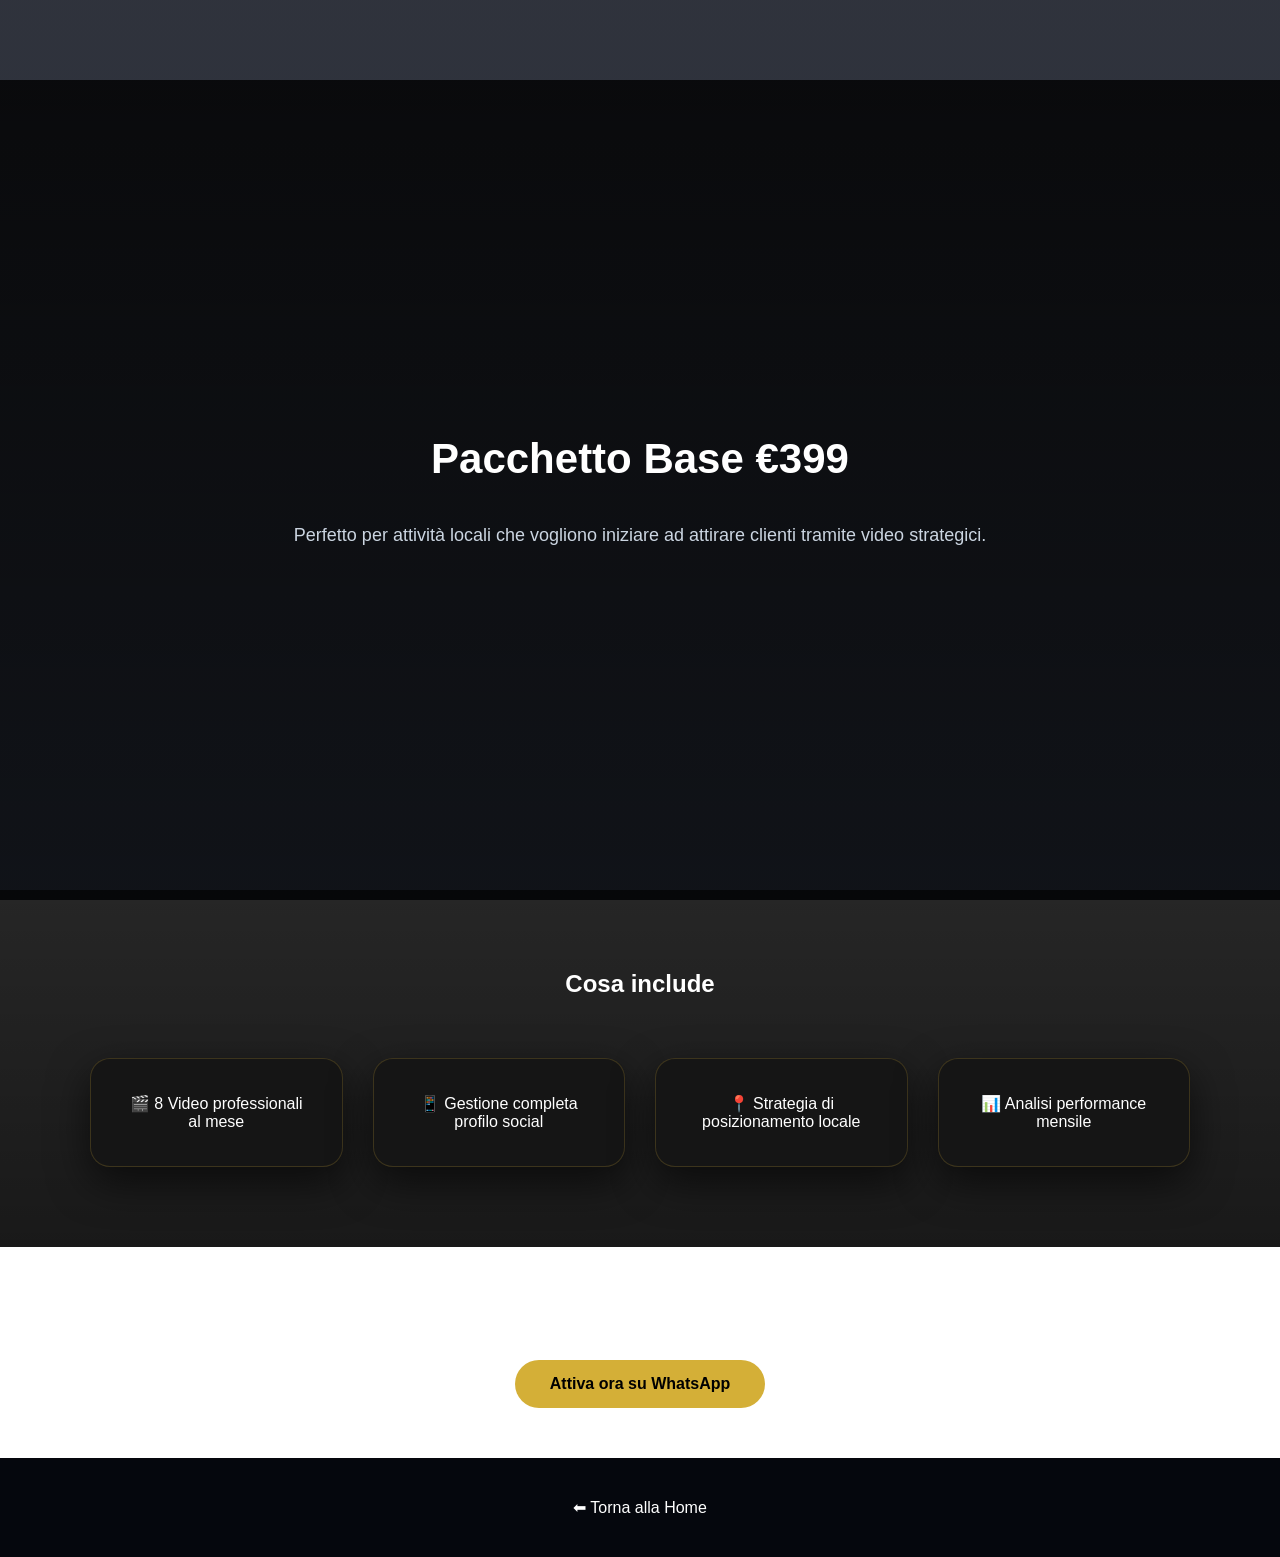
==== elk-studio-pro/base.html @ ca9f73fc "Add files via upload" ====
<!DOCTYPE html>
<html lang="it">
<head>
<meta charset="UTF-8">
<meta name="viewport" content="width=device-width, initial-scale=1.0">
<title>Pac<!DOCTYPE html>
<html lang="it">
<head>
<meta charset="UTF-8">
<meta name="viewport" content="width=device-width, initial-scale=1.0">
<title>Base €399 | Elk-Studio</title>
<link rel="stylesheet" href="style.css">
</head>

<body>

<section class="hero">
    <h1>Pacchetto Base €399</h1>
    <p>Perfetto per attività locali che vogliono iniziare ad attirare clienti tramite video strategici.</p>
</section>

<section class="services">
    <h2>Cosa include</h2>
    <div class="grid">
        <div class="card">🎬 8 Video professionali al mese</div>
        <div class="card">📱 Gestione completa profilo social</div>
        <div class="card">📍 Strategia di posizionamento locale</div>
        <div class="card">📊 Analisi performance mensile</div>
    </div>
</section>

<section class="contact">
    <h2>Vuoi attivare il pacchetto Base?</h2>
    <a href="https://wa.me/393425768672?text=Ciao%20ELK,%20sono%20interessato%20al%20pacchetto%20Base%20€399" class="btn">
        Attiva ora su WhatsApp
    </a>
</section>

<footer>
    <a href="index.html" style="color:white;text-decoration:none;">⬅ Torna alla Home</a>
</footer>
<script src="script.js"></script>
</body>
</html>
---- elk-studio-pro/style.css ----
:root {
  --gold: #d4af37;
  --gold-light: #f1c94a;
  --dark: #0b0f1a;
  --dark-2: #111827;
  --card-bg: rgba(20, 20, 20, 0.85);
}
html {
  scroll-behavior: smooth;
}

* {
  margin: 0;
  padding: 0;
  box-sizing: border-box;
}

body {
  padding-top: 80px;
  font-family: Arial, Helvetica, sans-serif;
  color: white;
  background: 
    linear-gradient(rgba(11,15,26,0.85), rgba(17,24,39,0.9)),
    url("img/background-video.jpg");
  background-size: cover;
  background-position: center;
  background-attachment: fixed;
}

/* HEADER */
.header {
  text-align: center;
  padding: 20px;
}

.logo {
  width: 160px;
}

/* SECTIONS */
section {
  padding: 50px 20px;
  text-align: center;
}


.hero h1 {
  font-size: 42px;
  font-weight: 800;
  max-width: 800px;
  margin: 10px auto 20px auto;
  line-height: 1.2;
}

.hero p {
  margin-top: 20px;
  color: #cbd5e1;
  font-size: 18px;
}

.hero-logo {
  width: 20%;
  max-width: 1000px;
  height: auto;
}

/* BUTTON */
.btn {
  display: inline-block;
  margin-top: 35px;
  padding: 15px 35px;
  background: var(--gold);
  color: black;
  text-decoration: none;
  border-radius: 50px;
  font-weight: bold;
  transition: 0.4s;
}

.btn:hover {
  background: var(--gold-light);
  transform: scale(1.05);
}
.btn:hover {
  background: #d4af37;
}

/* GRID */
.grid {
  margin-top: 60px;
  display: grid;
  gap: 30px;
  grid-template-columns: repeat(auto-fit, minmax(250px, 1fr));
  max-width: 1100px;
  margin-left: auto;
  margin-right: auto;
}

/* CARD + PRICE */
.card,
.price {
  background: var(--card-bg);
  backdrop-filter: blur(15px);
  padding: 35px;
  border-radius: 20px;
  transition: all 0.4s ease;
  text-decoration: none;
  color: white;
  border: 1px solid rgba(212, 175, 55, 0.2);
  box-shadow: 0 15px 40px rgba(0, 0, 0, 0.6);
}

.card:hover,
.price:hover {
  transform: translateY(-12px);
  box-shadow: 0 25px 60px rgba(212, 175, 55, 0.3);
}
.card:hover,
.price:hover {
  transform: translateY(-12px) scale(1.02);
  box-shadow: 0 25px 60px rgba(0, 0, 0, 0.6);
}

.price span {
  display: block;
  margin-top: 12px;
  font-size: 14px;
  color: #9ca3af;
}

/* CONTACT */
.contact form {
  max-width: 500px;
  margin: auto;
  display: flex;
  flex-direction: column;
  gap: 18px;
}

.contact input,
.contact textarea {
  padding: 14px;
  border-radius: 8px;
  border: none;
}

.contact button {
  padding: 15px;
  border-radius: 8px;
  border: none;
  background: #d4af37;
  color: white;
  font-weight: bold;
  cursor: pointer;
  transition: 0.3s;
}

.contact button:hover {
  background: #d4af37;
}

.urgent {
  margin-top: 15px;
  font-size: 14px;
  color: #f87171;
  font-weight: bold;
}

/* LEAD SECTION */
.lead {
  background: linear-gradient(1deg, #d4af3735, #dfc64740);
  padding: 70px 20px;
  border-radius: 20px;
  margin: 10px 10px;
}

.lead h2 {
  font-size: 28px;
  margin-bottom: 20px;
}

.lead p {
  margin-bottom: 25px;
  font-size: 16px;
}

/* FOOTER */
footer {
  padding: 40px;
  text-align: center;
  background: #05070d;
  color: #9ca3af;
}

/* ANIMAZIONI PREMIUM */
.hidden {
  opacity: 0;
  transform: translateY(60px) scale(0.95);
}

.show {
  opacity: 1;
  transform: translateY(0) scale(1);
  transition: all 0.9s cubic-bezier(0.16, 1, 0.3, 1);
}

/* NAVBAR */
.navbar {
  background: rgba(0, 0, 0, 0.9);
  backdrop-filter: blur(15px);
  padding: 22px 60px;
  position: fixed;
  width: 100%;
  top: 0;
  z-index: 1000;
  border-bottom: 1px solid rgba(212, 175, 55, 0.2);
}

.nav-container {
  display: flex;
  justify-content: space-between;
  align-items: center;
}

.brand {
  color: #d4af37;
  font-size: 20px;
  font-weight: 700;
  text-decoration: none;
  letter-spacing: 1px;
}

.nav-menu {
  list-style: none;
  display: flex;
  gap: 35px;
}

.nav-menu a {
  text-decoration: none;
  color: #ccc;
  font-weight: 500;
  transition: 0.3s;
}

.nav-menu a:hover {
  color: #d4af37;
}

.nav-menu .active {
  color: #d4af37;
}
@keyframes subtleZoom {
  0% { background-size: 100%; }
  100% { background-size: 110%; }
}

body {
  animation: subtleZoom 20s ease-in-out infinite alternate;
}
#video {
  background:
    linear-gradient(rgba(0,0,0,0.85), rgba(0,0,0,0.9)),
    url("img/editing-room.jpg");
  background-size: cover;
  background-position: center;
}
.hero {
  position: relative;
  min-height: 90vh;
  display: flex;
  flex-direction: column;
  justify-content: center;
  align-items: center;
  text-align: center;
  color: white;
  background: url("hero.jpg") center/cover no-repeat;
}

.hero::before {
  content: "";
  position: absolute;
  inset: 0;
  background: linear-gradient(
    180deg,
    rgba(0,0,0,0.8),
    rgba(0,0,0,0.6)
  );
}

.hero h1,
.hero p,
.hero .btn {
  position: relative;
  z-index: 2;
}
.services {
  padding: 80px 20px;

  background:
    linear-gradient(rgba(0,0,0,0.85), rgba(0,0,0,0.9)),
    url("img/editing-room.jpg");

  background-size: cover;
  background-position: center;
}

h1 span,
h2 span {
  color: var(--gold);
}
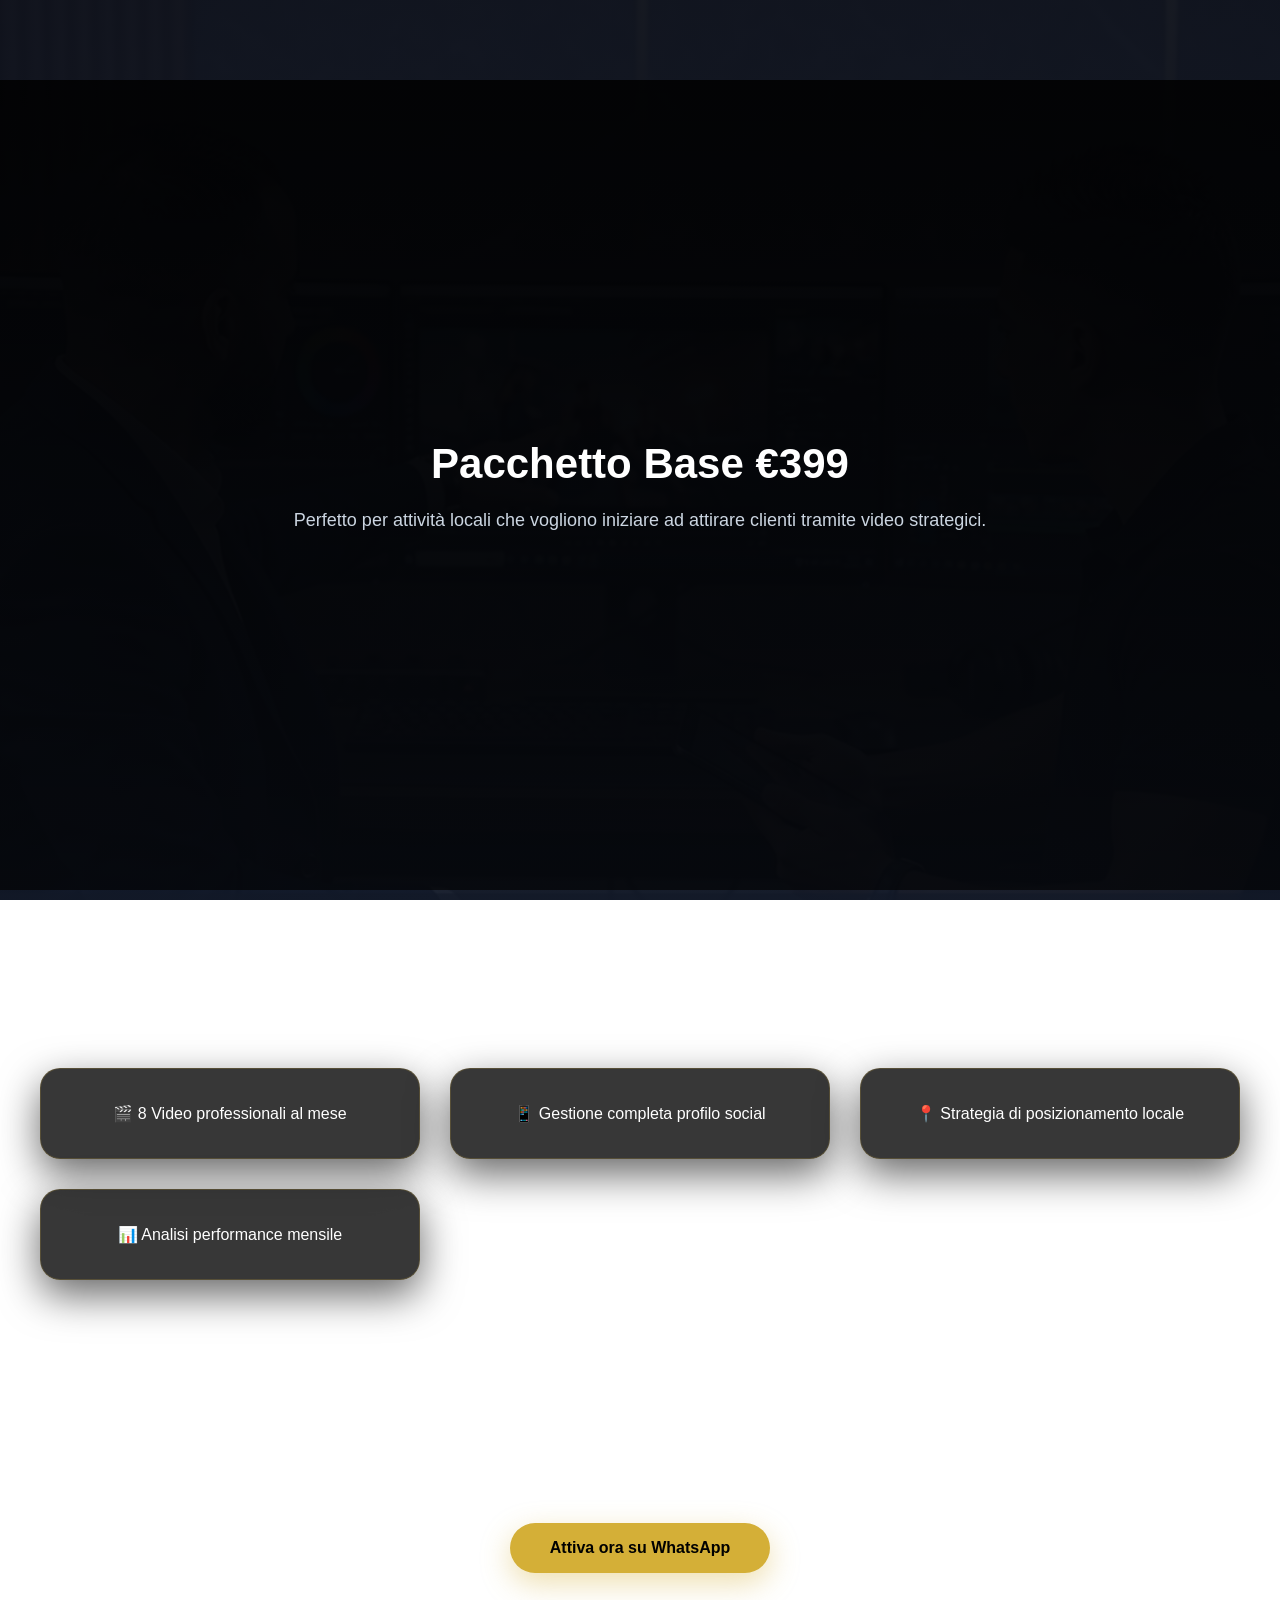
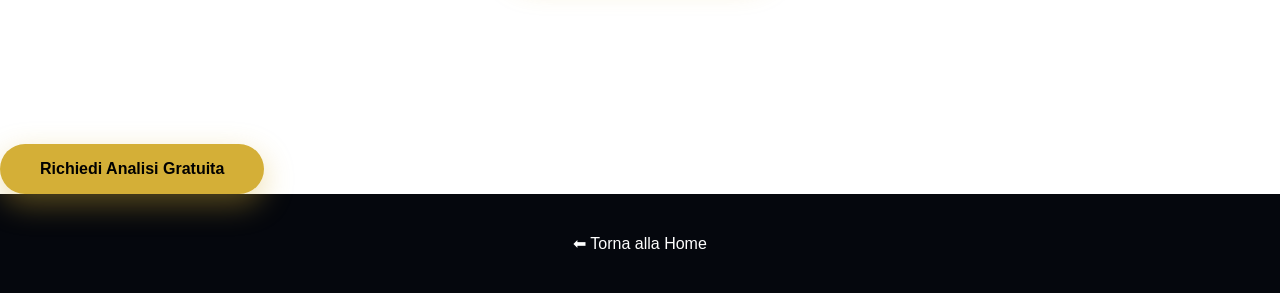
==== commit 61f7720a: "sfondi" ====
--- a/elk-studio-pro/base.html
+++ b/elk-studio-pro/base.html
@@ -3,16 +3,12 @@
 <head>
 <meta charset="UTF-8">
 <meta name="viewport" content="width=device-width, initial-scale=1.0">
-<title>Pac<!DOCTYPE html>
-<html lang="it">
-<head>
-<meta charset="UTF-8">
-<meta name="viewport" content="width=device-width, initial-scale=1.0">
+<meta name="description" content="Video marketing Verona per attività locali. Aumenta clienti con social e video strategici.">
 <title>Base €399 | Elk-Studio</title>
 <link rel="stylesheet" href="style.css">
 </head>
 
-<body>
+<body class="bg-sfondo3">
 
 <section class="hero">
     <h1>Pacchetto Base €399</h1>
@@ -36,6 +32,18 @@
     </a>
 </section>
 
+<h2>Stai perdendo clienti ogni giorno sui social</h2>
+
+<p>
+Se i tuoi contenuti non ti portano clienti, c’è un problema nella strategia.
+Scopri cosa non funziona e come risolverlo.
+</p>
+
+<a href="https://wa.me/393425768672?text=Voglio%20analisi%20gratis"
+class="btn">
+Richiedi Analisi Gratuita
+</a>
+
 <footer>
     <a href="index.html" style="color:white;text-decoration:none;">⬅ Torna alla Home</a>
 </footer>
--- a/elk-studio-pro/style.css
+++ b/elk-studio-pro/style.css
@@ -5,6 +5,7 @@
   --dark-2: #111827;
   --card-bg: rgba(20, 20, 20, 0.85);
 }
+
 html {
   scroll-behavior: smooth;
 }
@@ -19,196 +20,20 @@
   padding-top: 80px;
   font-family: Arial, Helvetica, sans-serif;
   color: white;
-  background: 
-    linear-gradient(rgba(11,15,26,0.85), rgba(17,24,39,0.9)),
+  background:
+    linear-gradient(rgba(11,15,26,0.92), rgba(17,24,39,0.95)),
     url("img/background-video.jpg");
   background-size: cover;
   background-position: center;
   background-attachment: fixed;
 }
 
-/* HEADER */
-.header {
-  text-align: center;
-  padding: 20px;
-}
-
-.logo {
-  width: 160px;
-}
-
-/* SECTIONS */
-section {
-  padding: 50px 20px;
-  text-align: center;
-}
-
-
-.hero h1 {
-  font-size: 42px;
-  font-weight: 800;
-  max-width: 800px;
-  margin: 10px auto 20px auto;
-  line-height: 1.2;
-}
-
-.hero p {
-  margin-top: 20px;
-  color: #cbd5e1;
-  font-size: 18px;
-}
-
-.hero-logo {
-  width: 20%;
-  max-width: 1000px;
-  height: auto;
-}
-
-/* BUTTON */
-.btn {
-  display: inline-block;
-  margin-top: 35px;
-  padding: 15px 35px;
-  background: var(--gold);
-  color: black;
-  text-decoration: none;
-  border-radius: 50px;
-  font-weight: bold;
-  transition: 0.4s;
-}
-
-.btn:hover {
-  background: var(--gold-light);
-  transform: scale(1.05);
-}
-.btn:hover {
-  background: #d4af37;
-}
-
-/* GRID */
-.grid {
-  margin-top: 60px;
-  display: grid;
-  gap: 30px;
-  grid-template-columns: repeat(auto-fit, minmax(250px, 1fr));
-  max-width: 1100px;
-  margin-left: auto;
-  margin-right: auto;
-}
-
-/* CARD + PRICE */
-.card,
-.price {
-  background: var(--card-bg);
+/* ================= NAVBAR ================= */
+
+.navbar {
+  background: rgba(0, 0, 0, 0.95);
   backdrop-filter: blur(15px);
-  padding: 35px;
-  border-radius: 20px;
-  transition: all 0.4s ease;
-  text-decoration: none;
-  color: white;
-  border: 1px solid rgba(212, 175, 55, 0.2);
-  box-shadow: 0 15px 40px rgba(0, 0, 0, 0.6);
-}
-
-.card:hover,
-.price:hover {
-  transform: translateY(-12px);
-  box-shadow: 0 25px 60px rgba(212, 175, 55, 0.3);
-}
-.card:hover,
-.price:hover {
-  transform: translateY(-12px) scale(1.02);
-  box-shadow: 0 25px 60px rgba(0, 0, 0, 0.6);
-}
-
-.price span {
-  display: block;
-  margin-top: 12px;
-  font-size: 14px;
-  color: #9ca3af;
-}
-
-/* CONTACT */
-.contact form {
-  max-width: 500px;
-  margin: auto;
-  display: flex;
-  flex-direction: column;
-  gap: 18px;
-}
-
-.contact input,
-.contact textarea {
-  padding: 14px;
-  border-radius: 8px;
-  border: none;
-}
-
-.contact button {
-  padding: 15px;
-  border-radius: 8px;
-  border: none;
-  background: #d4af37;
-  color: white;
-  font-weight: bold;
-  cursor: pointer;
-  transition: 0.3s;
-}
-
-.contact button:hover {
-  background: #d4af37;
-}
-
-.urgent {
-  margin-top: 15px;
-  font-size: 14px;
-  color: #f87171;
-  font-weight: bold;
-}
-
-/* LEAD SECTION */
-.lead {
-  background: linear-gradient(1deg, #d4af3735, #dfc64740);
-  padding: 70px 20px;
-  border-radius: 20px;
-  margin: 10px 10px;
-}
-
-.lead h2 {
-  font-size: 28px;
-  margin-bottom: 20px;
-}
-
-.lead p {
-  margin-bottom: 25px;
-  font-size: 16px;
-}
-
-/* FOOTER */
-footer {
-  padding: 40px;
-  text-align: center;
-  background: #05070d;
-  color: #9ca3af;
-}
-
-/* ANIMAZIONI PREMIUM */
-.hidden {
-  opacity: 0;
-  transform: translateY(60px) scale(0.95);
-}
-
-.show {
-  opacity: 1;
-  transform: translateY(0) scale(1);
-  transition: all 0.9s cubic-bezier(0.16, 1, 0.3, 1);
-}
-
-/* NAVBAR */
-.navbar {
-  background: rgba(0, 0, 0, 0.9);
-  backdrop-filter: blur(15px);
-  padding: 22px 60px;
+  padding: 18px 40px;
   position: fixed;
   width: 100%;
   top: 0;
@@ -223,7 +48,7 @@
 }
 
 .brand {
-  color: #d4af37;
+  color: var(--gold);
   font-size: 20px;
   font-weight: 700;
   text-decoration: none;
@@ -233,7 +58,7 @@
 .nav-menu {
   list-style: none;
   display: flex;
-  gap: 35px;
+  gap: 30px;
 }
 
 .nav-menu a {
@@ -241,30 +66,16 @@
   color: #ccc;
   font-weight: 500;
   transition: 0.3s;
-}
-
-.nav-menu a:hover {
-  color: #d4af37;
-}
-
+  font-size: 15px;
+}
+
+.nav-menu a:hover,
 .nav-menu .active {
-  color: #d4af37;
-}
-@keyframes subtleZoom {
-  0% { background-size: 100%; }
-  100% { background-size: 110%; }
-}
-
-body {
-  animation: subtleZoom 20s ease-in-out infinite alternate;
-}
-#video {
-  background:
-    linear-gradient(rgba(0,0,0,0.85), rgba(0,0,0,0.9)),
-    url("img/editing-room.jpg");
-  background-size: cover;
-  background-position: center;
-}
+  color: var(--gold);
+}
+
+/* ================= HERO ================= */
+
 .hero {
   position: relative;
   min-height: 90vh;
@@ -273,7 +84,7 @@
   justify-content: center;
   align-items: center;
   text-align: center;
-  color: white;
+  padding: 0 20px;
   background: url("hero.jpg") center/cover no-repeat;
 }
 
@@ -283,29 +94,313 @@
   inset: 0;
   background: linear-gradient(
     180deg,
-    rgba(0,0,0,0.8),
-    rgba(0,0,0,0.6)
+    rgba(0,0,0,0.85),
+    rgba(0,0,0,0.65)
   );
 }
 
 .hero h1,
 .hero p,
-.hero .btn {
+.hero .btn,
+.hero-logo-container {
   position: relative;
   z-index: 2;
 }
-.services {
-  padding: 80px 20px;
-
-  background:
-    linear-gradient(rgba(0,0,0,0.85), rgba(0,0,0,0.9)),
-    url("img/editing-room.jpg");
-
-  background-size: cover;
-  background-position: center;
+
+.hero h1 {
+  font-size: 42px;
+  font-weight: 800;
+  max-width: 800px;
+  margin-bottom: 20px;
+  line-height: 1.2;
+}
+
+.hero p {
+  font-size: 18px;
+  color: #cbd5e1;
+  max-width: 700px;
+}
+
+.hero-logo {
+  width: 180px;
+  margin-bottom: 30px;
+}
+
+/* ================= BUTTON ================= */
+
+.btn {
+  display: inline-block;
+  margin-top: 35px;
+  padding: 16px 40px;
+  background: var(--gold);
+  color: black;
+  text-decoration: none;
+  border-radius: 50px;
+  font-weight: bold;
+  transition: 0.4s;
+  box-shadow: 0 10px 30px rgba(212,175,55,0.4);
+}
+
+.btn:hover {
+  background: var(--gold-light);
+  transform: scale(1.05);
+}
+
+/* ================= SECTIONS ================= */
+
+section {
+  padding: 90px 20px;
+  text-align: center;
 }
 
 h1 span,
 h2 span {
   color: var(--gold);
+}
+
+/* ================= GRID ================= */
+
+.grid {
+  margin-top: 60px;
+  display: grid;
+  gap: 30px;
+  grid-template-columns: repeat(auto-fit, minmax(280px, 1fr));
+  max-width: 1200px;
+  margin-left: auto;
+  margin-right: auto;
+}
+
+/* ================= CARD ================= */
+
+.card,
+.price {
+  background: var(--card-bg);
+  backdrop-filter: blur(18px);
+  padding: 35px;
+  border-radius: 20px;
+  transition: all 0.4s ease;
+  text-decoration: none;
+  color: white;
+  border: 1px solid rgba(212, 175, 55, 0.2);
+  box-shadow: 0 15px 40px rgba(0, 0, 0, 0.6);
+}
+
+.card:hover,
+.price:hover {
+  transform: translateY(-10px) scale(1.02);
+  box-shadow: 0 25px 60px rgba(212, 175, 55, 0.3);
+}
+
+.price span {
+  display: block;
+  margin-top: 12px;
+  font-size: 14px;
+  color: #9ca3af;
+}
+
+/* ================= CONTACT ================= */
+
+.contact form {
+  max-width: 500px;
+  margin: auto;
+  display: flex;
+  flex-direction: column;
+  gap: 18px;
+}
+
+.contact input,
+.contact textarea {
+  padding: 14px;
+  border-radius: 8px;
+  border: none;
+  font-size: 15px;
+}
+
+.contact button {
+  padding: 15px;
+  border-radius: 8px;
+  border: none;
+  background: var(--gold);
+  color: black;
+  font-weight: bold;
+  cursor: pointer;
+  transition: 0.3s;
+}
+
+.contact button:hover {
+  background: var(--gold-light);
+}
+
+.urgent {
+  margin-top: 15px;
+  font-size: 14px;
+  color: #f87171;
+  font-weight: bold;
+}
+
+/* ================= LEAD ================= */
+
+.lead {
+  background: linear-gradient(1deg, #d4af3735, #dfc64740);
+  padding: 70px 20px;
+  border-radius: 20px;
+  margin: 40px 10px;
+}
+
+.lead h2 {
+  font-size: 28px;
+  margin-bottom: 20px;
+}
+
+.lead p {
+  margin-bottom: 25px;
+  font-size: 16px;
+}
+
+/* ================= FOOTER ================= */
+
+footer {
+  padding: 40px;
+  text-align: center;
+  background: #05070d;
+  color: #9ca3af;
+}
+
+/* ================= UTILITIES & ANIMATIONS ================= */
+
+.hidden {
+  opacity: 0;
+  transform: translateY(40px);
+}
+
+.show {
+  opacity: 1;
+  transform: translateY(0);
+  transition: all 0.8s ease;
+}
+
+.fixed-cta {
+  display: none;
+}
+
+/* HAMBURGER */
+.hamburger {
+  display: none;
+  font-size: 28px;
+  color: var(--gold);
+  cursor: pointer;
+}
+
+/* ================= MOBILE ================= */
+
+@media (max-width: 768px) {
+
+  body {
+    background-attachment: scroll;
+  }
+
+  .navbar {
+    padding: 15px 20px;
+  }
+
+  .nav-menu {
+    position: absolute;
+    top: 70px;
+    right: 0;
+    background: #000;
+    width: 100%;
+    flex-direction: column;
+    align-items: center;
+    gap: 20px;
+    padding: 30px 0;
+    display: none;
+  }
+
+  .nav-menu.active {
+    display: flex;
+  }
+
+  .hamburger {
+    display: block;
+  }
+
+  .hero {
+    min-height: 85vh;
+  }
+
+  .hero h1 {
+    font-size: 28px;
+  }
+
+  .hero p {
+    font-size: 15px;
+  }
+
+  .hero-logo {
+    width: 140px;
+  }
+
+  section {
+    padding: 60px 15px;
+  }
+
+  .grid {
+    grid-template-columns: 1fr;
+  }
+
+  .card,
+  .price {
+    padding: 25px;
+  }
+
+  .btn {
+    width: 100%;
+    text-align: center;
+  }
+
+  .fixed-cta {
+    display: block;
+    position: fixed;
+    bottom: 15px;
+    left: 15px;
+    right: 15px;
+    z-index: 999;
+  }
+}
+/* ================= SFONDI PERSONALIZZATI ================= */
+
+.bg-sfondo1 {
+  background: 
+    linear-gradient(rgba(11,15,26,0.92), rgba(17,24,39,0.95)), 
+    url("sfondo1.png");
+  background-size: cover;
+  background-position: center;
+  background-attachment: fixed;
+}
+
+.bg-sfondo2 {
+  background: 
+    linear-gradient(rgba(11,15,26,0.92), rgba(17,24,39,0.95)), 
+    url("sfondo2.png");
+  background-size: cover;
+  background-position: center;
+  background-attachment: fixed;
+}
+
+.bg-sfondo3 {
+  background: 
+    linear-gradient(rgba(11,15,26,0.92), rgba(17,24,39,0.95)), 
+    url("sfondo3.png");
+  background-size: cover;
+  background-position: center;
+  background-attachment: fixed;
+}
+
+.bg-sfondo4 {
+  background: 
+    linear-gradient(rgba(11,15,26,0.92), rgba(17,24,39,0.95)), 
+    url("sfondo4.png");
+  background-size: cover;
+  background-position: center;
+  background-attachment: fixed;
 }
